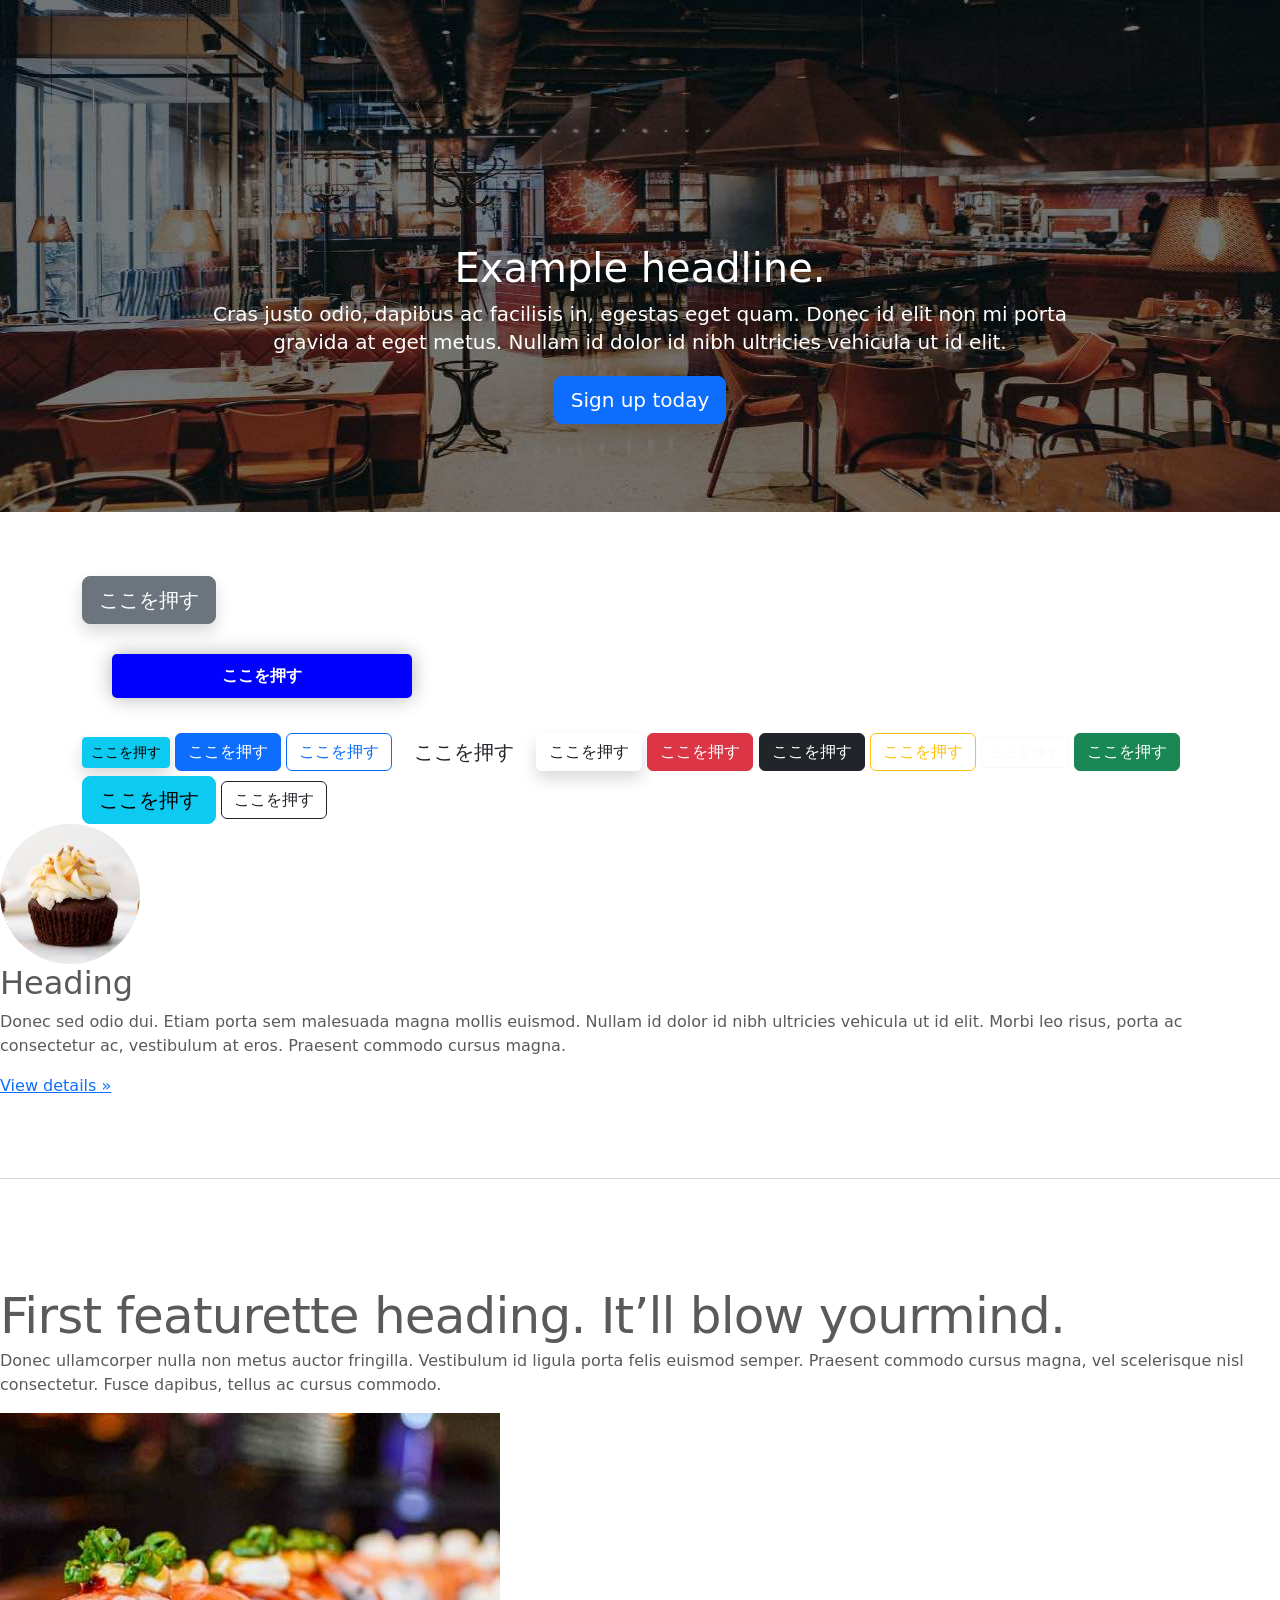
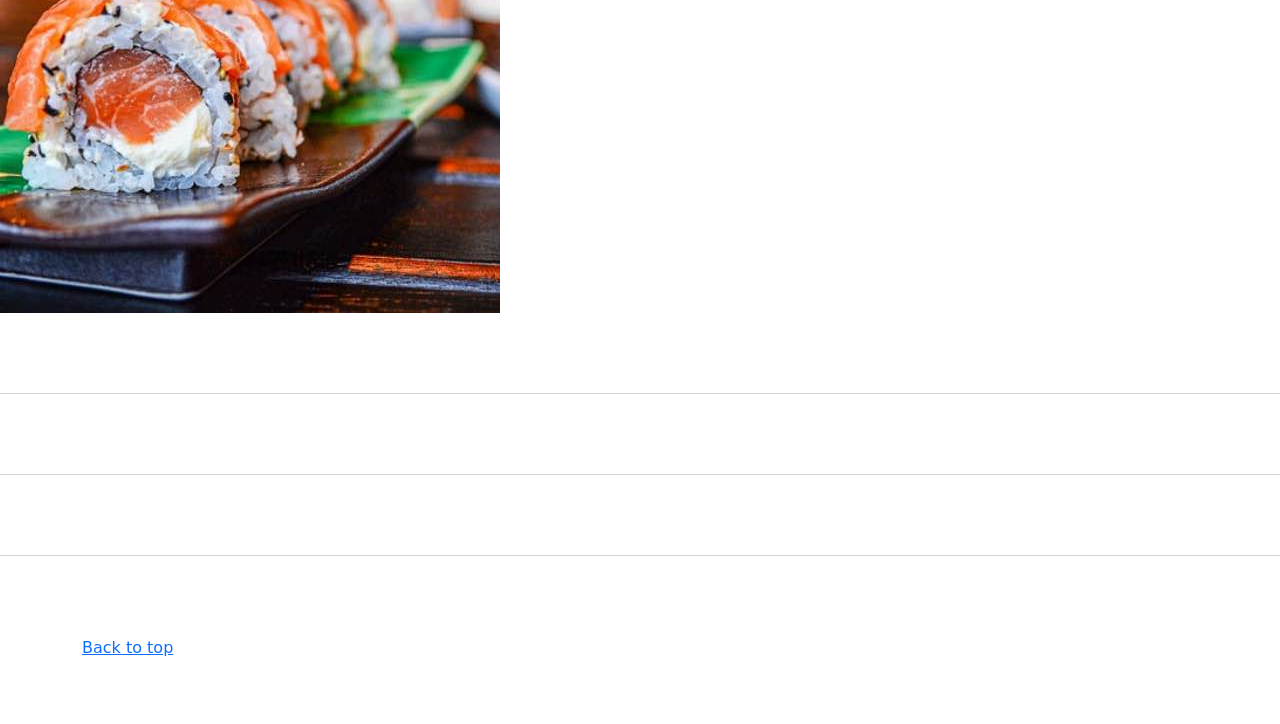
==== kadai_004/index_for_student.html @ 621fc9f9 "Add files via upload" ====
<!doctype html>
<html lang="en">
  <head>
    <meta charset="utf-8">
    <meta name="viewport" content="width=device-width, initial-scale=1">
    <meta name="description" content="">
    <meta name="author" content="Mark Otto, Jacob Thornton, and Bootstrap contributors">
    <meta name="generator" content="Hugo 0.79.0">
    <title>Carousel Template · Bootstrap v5.0</title>
    <link rel="canonical" href="https://getbootstrap.com/docs/5.0/examples/carousel/">
    <!-- ************************************************ bootstrap.min.cssの読み込み -->
     <link href="https://cdn.jsdelivr.net/npm/bootstrap@5.0.0-beta1/dist/css/bootstrap.min.css" rel="stylesheet" integrity="sha384-giJF6kkoqNQ00vy+HMDP7azOuL0xtbfIcaT9wjKHr8RbDVddVHyTfAAsrekwKmP1" crossorigin="anonymous"
    <!-- ************************************************ carousel.cssの読み込み -->
    <link href="carousel.css" rel="stylesheet">
    <!-- ************************************************ bootstrap.bundle.min.jsの読み込み -->
        <script src="https://cdn.jsdelivr.net/npm/bootstrap@5.0.0-beta1/dist/js/bootstrap.bundle.min.js" integrity="sha384-ygbV9kiqUc6oa4msXn9868pTtWMgiQaeYH7/t7LECLbyPA2x65Kgf80OJFdroafW" crossorigin="anonymous" defer></script>
  </head>
  <body>
    <main>
      <!-- ************************************************ カールセル開始 -->
      <!-- <div id="myCarousel" class="carousel slide" data-bs-ride="carousel"> -->
      <div id="myCarousel" class="carousel slide" data-bs-ride="carousel">
        <!-- <div class="carousel-inner"> -->
        <div class="carousel-inner">
          <!-- <div class="carousel-item active"> -->
          <div class="carousel-item active">
            <img src="img/top_1.jpg" alt="サンプル画像1">
            <div class="container">
              <!-- <div class="carousel-caption"> -->
              <div class="carousel-caption">
                <h1>Example headline.</h1>
                <p>Cras justo odio, dapibus ac facilisis in, egestas eget quam. Donec id elit non mi porta gravida at eget
                  metus. Nullam id dolor id nibh ultricies vehicula ut id elit.</p>
                <!-- <p><a class="btn btn-lg btn-primary" href="#" role="button">Sign up today</a></p> -->
                <p><a class="btn btn-lg btn-primary" href="#" role="button">Sign up today</a></p>
              </div>
            </div>
          </div>
        </div>
      </div>
      <!-- ************************************************ カールセル終了 -->
      <!-- <div class="container marketing"> -->
      <div class="container">

        <style>
          .button-test{
            /*パディング（余白）上下方向10px　左右方向30px*/
            padding: 10px 30px;
            /*ボタンの幅*/
            width: 300px;
            /*背景*/
            background-color: blue;
            /*フォントの色*/
            color: white;
            /*テキスト中央ぞろえ*/
            text-align: center;
            /*フォントを太く*/
            font-weight: bold;
            /*ボタンの角を丸める*/
            border-radius: 5px;
            /*上下左右方向の余白外側*/
            margin: 30px;
            /*ボタンの影*/
            box-shadow: 0 0 20px 0 rgba(0, 0, 0, 30%);
          }
        </style>

        <!--buttonテスト-->
        <button class="btn btn-secondary btn-lg shadow">ここを押す</button>
        <div class="button-test">ここを押す</div>
        <a href="" class="btn btn-info btn-sm shadow">ここを押す</a>

        <a href="" class="btn btn-primary">ここを押す</a>
        <a href="" class="btn btn-outline-primary">ここを押す</a>
        <a href="" class="btn btn-lg">ここを押す</a>
        <a href="" class="btn shadow">ここを押す</a>
        <a href="" class="btn btn-danger">ここを押す</a>
        <a href="" class="btn btn-dark">ここを押す</a>
        <a href="" class="btn btn-outline-warning">ここを押す</a>
        <a href="" class="btn btn-outline-light btn-sm">ここを押す</a>
        <a href="" class="btn btn-success">ここを押す</a>
        <a href="" class="btn btn-info btn-lg">ここを押す</a>
        <a href="" class="btn btn-outline-dark">ここを押す</a>

      </div>
        <!-- <div class="row"> -->
        <div class="">
          <!-- <div class="col-lg-4"> -->
          <div class="">
            <img src="img/cake.jpg" class="rounded-circle" alt="サンプル画像2">
            <h2>Heading</h2>
            <p>Donec sed odio dui. Etiam porta sem malesuada magna mollis euismod. Nullam id dolor id nibh ultricies
              vehicula ut id elit. Morbi leo risus, porta ac consectetur ac, vestibulum at eros. Praesent commodo cursus
              magna.</p>
            <!-- <p><a class="btn btn-secondary" href="#" role="button">View details &raquo;</a></p> -->
            <p><a class="" href="#" role="button">View details &raquo;</a></p>
          </div>
        </div>
        <hr class="featurette-divider">
        <!-- <div class="row"> -->
        <div class="">
          <!-- <div class="col-md-7"> -->
          <div class="">
            <!-- <h2 class="featurette-heading">First featurette heading. <span class="text-muted">It’ll blow yourmind.</span> -->
            <h2 class="featurette-heading">First featurette heading. <span class="">It’ll blow yourmind.</span></h2>
            <!-- <p class="lead">Donec ullamcorper nulla non metus auctor fringilla. Vestibulum id ligula porta felis
              euismod
              semper. Praesent commodo cursus magna, vel scelerisque nisl consectetur. Fusce dapibus, tellus ac cursus
              commodo.</p> -->
            <p class="">
              Donec ullamcorper nulla non metus auctor fringilla. Vestibulum id ligula porta felis
              euismod
              semper. Praesent commodo cursus magna, vel scelerisque nisl consectetur. Fusce dapibus, tellus ac cursus
              commodo.
            </p>
          </div>
          <!-- <div class="col-md-5"> -->
          <div class="">
            <!-- <img src="img/sushi.jpg" class="img-fluid" alt=""> -->
            <img src="img/sushi.jpg" class="" alt="サンプル画像3">
          </div>
        </div>
        <hr class="featurette-divider">
        <!-- ここにもう一つ左右を反転させたものを作ります。 -->
        <hr class="featurette-divider">
        <!-- ここにもう一つ左右を反転させたものを作ります。 -->
        <hr class="featurette-divider">
        <footer class="container">
          <!-- <p class="float-end"><a href="#">Back to top</a></p> -->
          <p class=""><a href="#">Back to top</a></p>
        </footer>
      </div>
    </main>
  </body>

</html>
---- kadai_004/carousel.css ----
/* ----------------------------------------------- 全体の文字色修正と下部の余白の調整 */
body {
  /* padding-top: 3rem; */
  padding-bottom: 3rem;
  color: #5a5a5a;
}

/* ----------------------------------------------- カルーセルのカスタマイズ */
.carousel {
  margin-bottom: 4rem;
}

.carousel-caption {
  bottom: 3rem;
  z-index: 10;
}

.carousel-item {
  height: 32rem;
}

.carousel-item > img {
  position: absolute;
  top: 0;
  left: 0;
  min-width: 100%;
  height: 32rem;
}

/* ----------------------------------------------- マーケティングコンテンツ */
.marketing .col-lg-4 {
  margin-bottom: 1.5rem;
  text-align: center;
}

.marketing h2 {
  font-weight: 400;
}

/* rtl:begin:ignore */
.marketing .col-lg-4 p {
  margin-right: .75rem;
  margin-left: .75rem;
}

/* rtl:end:ignore */

/* ----------------------------------------------- フィーチャーレット */
.featurette-divider {
  margin: 5rem 0;
  /* Space out the Bootstrap <hr> more */
}

.featurette-heading {
  font-weight: 300;
  line-height: 1;
  /* rtl:remove */
  letter-spacing: -.05rem;
}

/* ----------------------------------------------- レスポンシブデザイン */
@media (min-width: 40em) {
  .carousel-caption p {
    margin-bottom: 1.25rem;
    font-size: 1.25rem;
    line-height: 1.4;
  }

  .featurette-heading {
    font-size: 50px;
  }
}

@media (min-width: 62em) {
  .featurette-heading {
    margin-top: 7rem;
  }
}
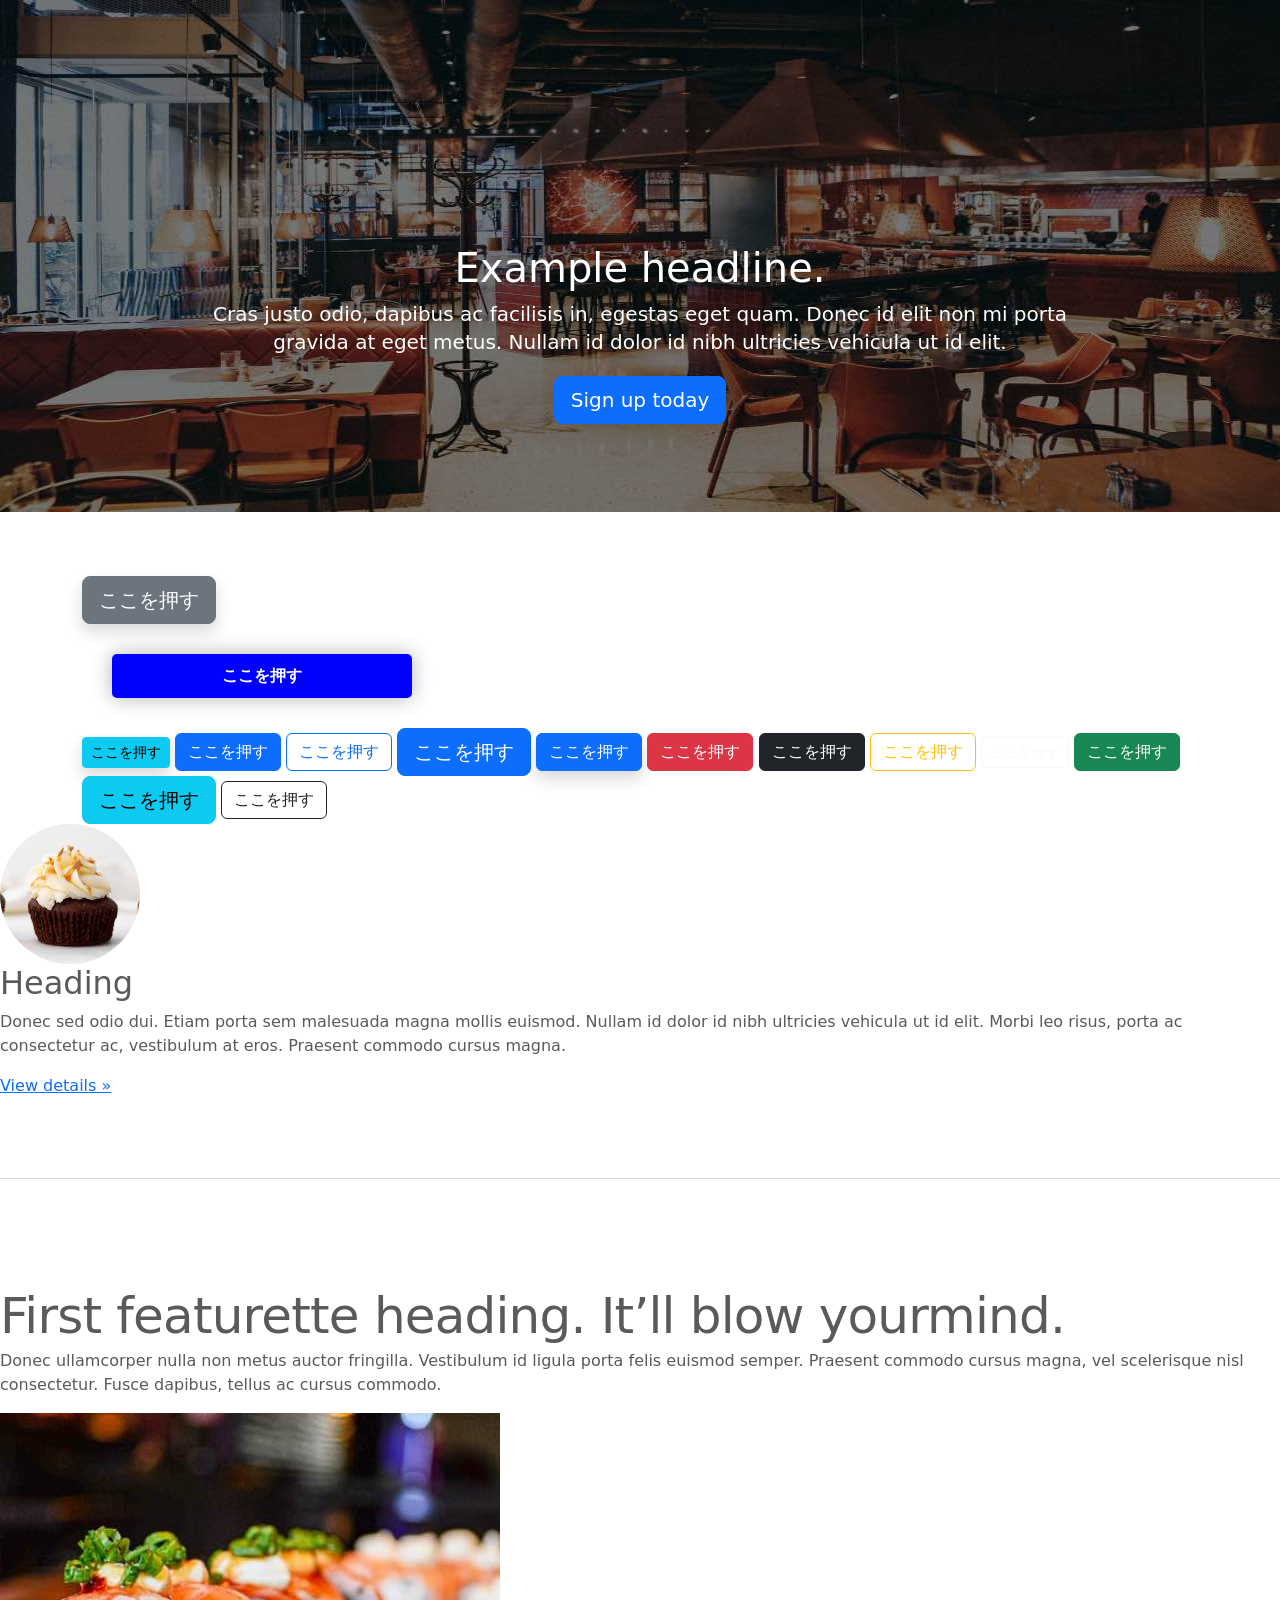
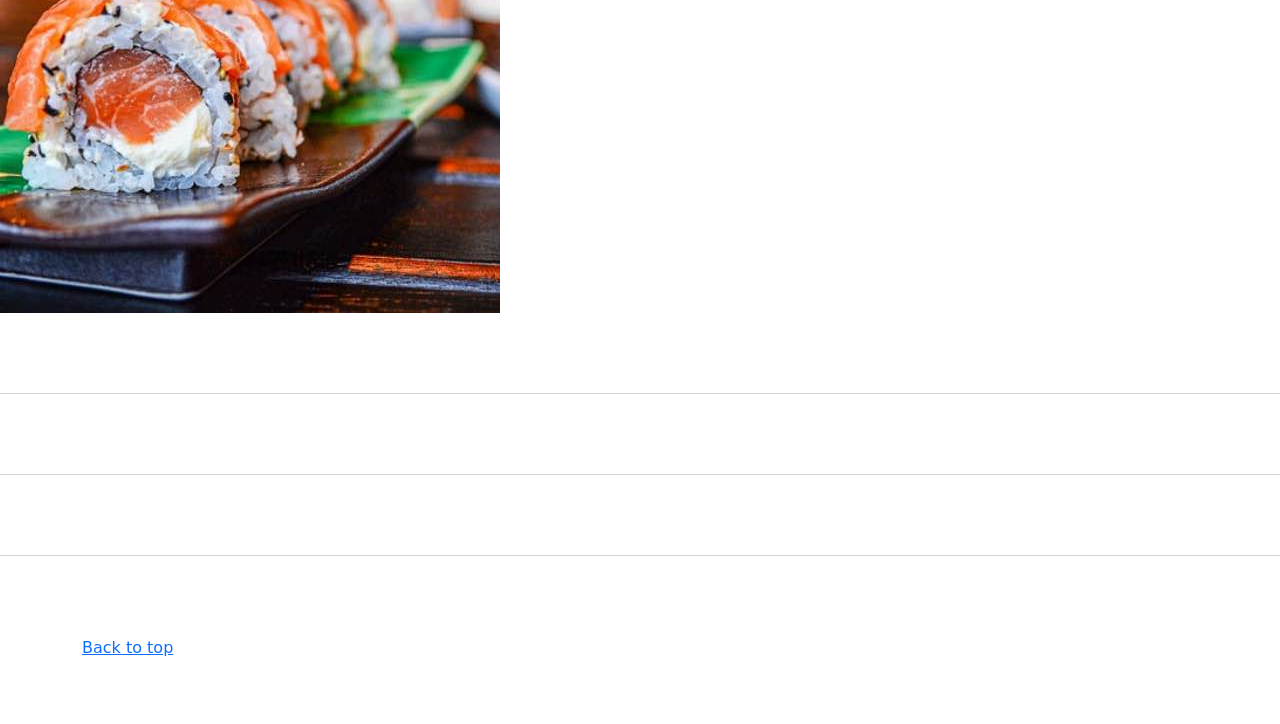
==== commit 9a136af7: "Add files via upload" ====
--- a/kadai_004/index_for_student.html
+++ b/kadai_004/index_for_student.html
@@ -72,8 +72,8 @@
 
         <a href="" class="btn btn-primary">ここを押す</a>
         <a href="" class="btn btn-outline-primary">ここを押す</a>
-        <a href="" class="btn btn-lg">ここを押す</a>
-        <a href="" class="btn shadow">ここを押す</a>
+        <a href="" class="btn btn-primary btn-lg">ここを押す</a>
+        <a href="" class="btn btn-primary shadow">ここを押す</a>
         <a href="" class="btn btn-danger">ここを押す</a>
         <a href="" class="btn btn-dark">ここを押す</a>
         <a href="" class="btn btn-outline-warning">ここを押す</a>
